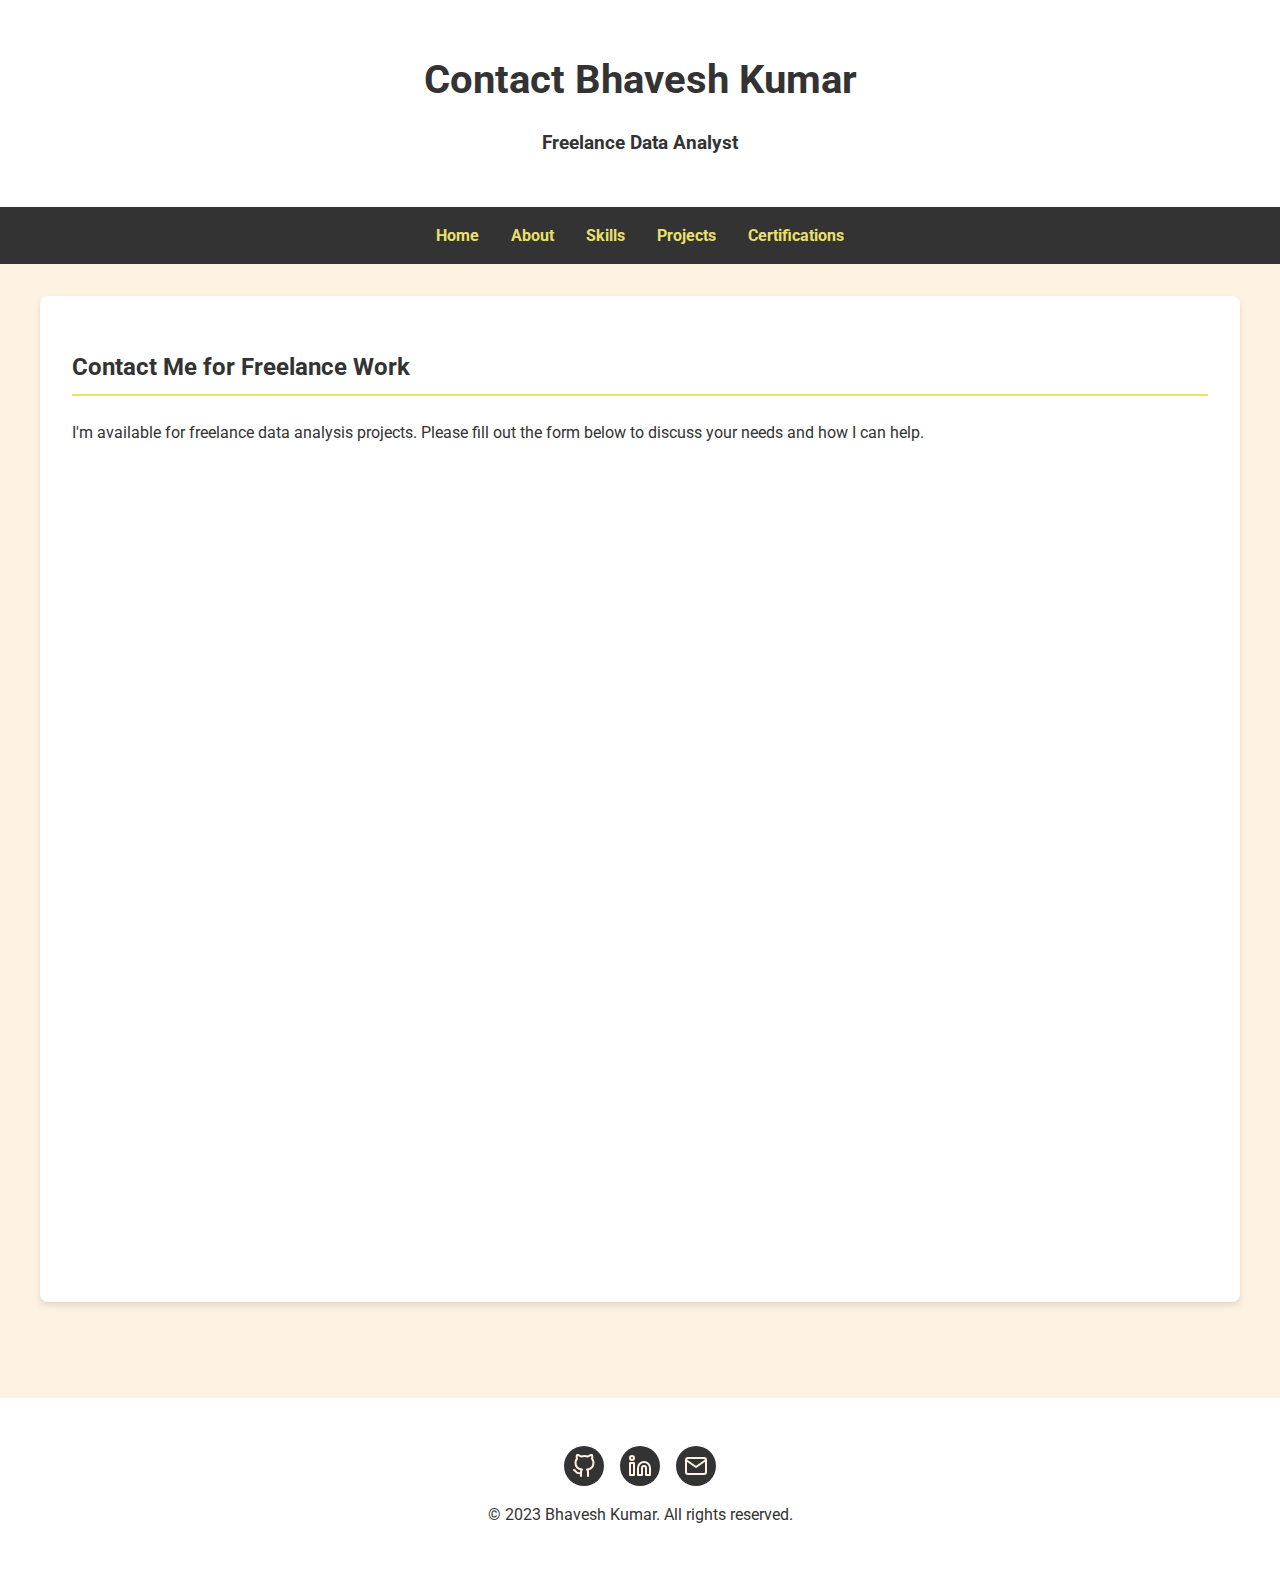
==== contact.html @ d984b7da "c" ====
<!DOCTYPE html>
<html lang="en">
<head>
    <meta charset="UTF-8">
    <meta name="viewport" content="width=device-width, initial-scale=1.0">
    <title>Contact Bhavesh Kumar - Freelance Data Analyst</title>
    <link href="https://fonts.googleapis.com/css2?family=Roboto:wght@300;400;700&display=swap" rel="stylesheet">
    <link href="styles/styles.css" rel="stylesheet">
</head>
<body>
    <header class="header">
        <h1 class="name">Contact Bhavesh Kumar</h1>
        <h2 class="title">Freelance Data Analyst</h2>
    </header>

    <nav class="nav-menu">
        <ul class="nav-list">
            <li class="nav-item"><a href="index.html" class="nav-link">Home</a></li>
            <li class="nav-item"><a href="index.html#about" class="nav-link">About</a></li>
            <li class="nav-item"><a href="index.html#skills" class="nav-link">Skills</a></li>
            <li class="nav-item"><a href="index.html#projects" class="nav-link">Projects</a></li>
            <li class="nav-item"><a href="index.html#certifications" class="nav-link">Certifications</a></li>
        </ul>
    </nav>

    <div class="container">
        <section id="contact" class="section">
            <h2 class="section-title">Contact Me for Freelance Work</h2>
            <p class="contact-intro">I'm available for freelance data analysis projects. Please fill out the form below to discuss your needs and how I can help.</p>
            <div class="google-form-container">
                <iframe src="https://docs.google.com/forms/d/e/YOUR_GOOGLE_FORM_ID/viewform?embedded=true" width="100%" height="800" frameborder="0" marginheight="0" marginwidth="0">Loading…</iframe>
            </div>
        </section>
    </div>

    <footer class="footer">
        <div class="social-links">
            <a href="https://github.com/BBhaveshkumar" target="_blank" rel="noopener noreferrer" class="social-link">
                <svg xmlns="http://www.w3.org/2000/svg" width="24" height="24" viewBox="0 0 24 24" fill="none" stroke="currentColor" stroke-width="2" stroke-linecap="round" stroke-linejoin="round"><path d="M9 19c-5 1.5-5-2.5-7-3m14 6v-3.87a3.37 3.37 0 0 0-.94-2.61c3.14-.35 6.44-1.54 6.44-7A5.44 5.44 0 0 0 20 4.77 5.07 5.07 0 0 0 19.91 1S18.73.65 16 2.48a13.38 13.38 0 0 0-7 0C6.27.65 5.09 1 5.09 1A5.07 5.07 0 0 0 5 4.77a5.44 5.44 0 0 0-1.5 3.78c0 5.42 3.3 6.61 6.44 7A3.37 3.37 0 0 0 9 18.13V22"></path></svg>
            </a>
            <a href="https://www.linkedin.com/in/bhaveshkumarr/" target="_blank" rel="noopener noreferrer" class="social-link">
                <svg xmlns="http://www.w3.org/2000/svg" width="24" height="24" viewBox="0 0 24 24" fill="none" stroke="currentColor" stroke-width="2" stroke-linecap="round" stroke-linejoin="round"><path d="M16 8a6 6 0 0 1 6 6v7h-4v-7a2 2 0 0 0-2-2 2 2 0 0 0-2 2v7h-4v-7a6 6 0 0 1 6-6z"></path><rect x="2" y="9" width="4" height="12"></rect><circle cx="4" cy="4" r="2"></circle></svg>
            </a>
            <a href="mailto:mrbhaveshkumarr@gmail.com" class="social-link">
                <svg xmlns="http://www.w3.org/2000/svg" width="24" height="24" viewBox="0 0 24 24" fill="none" stroke="currentColor" stroke-width="2" stroke-linecap="round" stroke-linejoin="round"><path d="M4 4h16c1.1 0 2 .9 2 2v12c0 1.1-.9 2-2 2H4c-1.1 0-2-.9-2-2V6c0-1.1.9-2 2-2z"></path><polyline points="22,6 12,13 2,6"></polyline></svg>
            </a>
        </div>
        <p>&copy; 2023 Bhavesh Kumar. All rights reserved.</p>
    </footer>
</body>
</html>
---- styles/styles.css ----
:root {
  --primary-color: #eae06c;
  --secondary-color: #f5f5f5;
  --background-color: #FEF3E2;
  --text-color: #333333;
  --card-background: #ffffff;
}

body {
  font-family: 'Roboto', sans-serif;
  background-color: var(--background-color);
  color: var(--text-color);
  line-height: 1.6;
  margin: 0;
  padding: 0;
}

.container {
  max-width: 1200px;
  margin: 0 auto;
  padding: 2rem;
}

.header {
  background-color: var(--card-background);
  color: var(--text-color);
  padding: 2rem 0;
  text-align: center;
}

.profile-image {
  width: 150px;
  height: 150px;
  border-radius: 50%;
  object-fit: cover;
  border: 4px solid var(--primary-color);
}

.name {
  font-size: 2.5rem;
  margin: 1rem 0 0.5rem;
}

.title {
  font-size: 1.2rem;
  color: var(--text-color);
}

.nav-menu {
  background-color: var(--text-color);
  padding: 1rem 0;
  position: sticky;
  top: 0;
  z-index: 1000;
}

.nav-list {
  list-style-type: none;
  padding: 0;
  margin: 0;
  display: flex;
  justify-content: center;
}

.nav-item {
  margin: 0 1rem;
}

.nav-link {
  color: var(--primary-color);
  text-decoration: none;
  font-weight: bold;
  transition: color 0.3s ease;
}

.nav-link:hover {
  color: var(--secondary-color);
}

.section {
  background-color: var(--card-background);
  border-radius: 8px;
  box-shadow: 0 4px 6px rgba(0, 0, 0, 0.1);
  padding: 2rem;
  margin-bottom: 2rem;
}

.section-title {
  color: var(--text-color);
  border-bottom: 2px solid var(--primary-color);
  padding-bottom: 0.5rem;
  margin-bottom: 1.5rem;
}

.skills-container {
    display: flex;
    flex-wrap: wrap;
    gap: 1rem;
    justify-content: center;
}

.skill-item {
    background-color: var(--primary-color);
    color: var(--text-color);
    padding: 0.5rem 1rem;
    border-radius: 20px;
    font-size: 1rem;
    transition: transform 0.3s ease, box-shadow 0.3s ease;
}

.skill-item:hover {
    transform: translateY(-3px);
    box-shadow: 0 4px 6px rgba(0, 0, 0, 0.1);
}

.experience-item {
  margin-bottom: 2rem;
}

.experience-item h3 {
  color: var(--text-color);
  margin-bottom: 0.25rem;
}

.experience-item .company {
  color: var(--text-color);
  font-style: italic;
  margin-bottom: 0.5rem;
}

.experience-item ul {
  padding-left: 1.5rem;
}

.experience-item li {
    margin-bottom: 0.5rem;
}

.projects-grid {
  display: grid;
  grid-template-columns: repeat(auto-fit, minmax(300px, 1fr));
  gap: 2rem;
}

.project-card {
  background-color: var(--card-background);
  border-radius: 8px;
  overflow: hidden;
  box-shadow: 0 4px 6px rgba(0, 0, 0, 0.1);
  transition: transform 0.3s ease;
}

.project-card:hover {
  transform: translateY(-5px);
}

.project-image {
  width: 100%;
  height: 200px;
  object-fit: cover;
  border-top-left-radius: 8px;
  border-top-right-radius: 8px;
}

.project-info {
  padding: 1.5rem;
}

.project-title {
  color: var(--text-color);
  margin-bottom: 0.5rem;
}

.project-description {
  font-size: 0.9rem;
  margin-bottom: 1rem;
}

.project-details {
  list-style-type: disc;
  padding-left: 1.5rem;
  margin-top: 0.5rem;
}

.project-details li {
  font-size: 0.9rem;
  margin-bottom: 0.25rem;
}

.certifications-grid {
    display: grid;
    grid-template-columns: repeat(auto-fit, minmax(300px, 1fr));
    gap: 2rem;
}

.certification-card {
    background-color: var(--card-background);
    border-radius: 8px;
    overflow: hidden;
    box-shadow: 0 4px 6px rgba(0, 0, 0, 0.1);
    transition: transform 0.3s ease;
}

.certification-card:hover {
    transform: translateY(-5px);
}

.certification-link {
    text-decoration: none;
    color: inherit;
    display: block;
}

.certification-image {
    width: 100%;
    height: 200px;
    object-fit: cover;
}

.certification-content {
    padding: 1.5rem;
}

.certification-content h3 {
    color: var(--text-color);
    margin-bottom: 0.5rem;
    font-size: 1.2rem;
}

.certification-content p {
    color: var(--text-color);
    font-size: 0.9rem;
}

.contact-form {
  max-width: 600px;
  margin: 0 auto;
}

.form-group {
  margin-bottom: 1.5rem;
}

.form-label {
  display: block;
  margin-bottom: 0.5rem;
  color: var(--text-color);
}

.form-input {
  width: 100%;
  padding: 0.75rem;
  border: 1px solid #ccc;
  border-radius: 4px;
  font-size: 1rem;
}

.submit-btn {
  background-color: var(--text-color);
  color: var(--primary-color);
  border: none;
  padding: 0.75rem 1.5rem;
  border-radius: 4px;
  cursor: pointer;
  transition: background-color 0.3s ease;
}

.submit-btn:hover {
  background-color: var(--primary-color);
  color: var(--text-color);
}

.social-links {
  display: flex;
  justify-content: center;
  gap: 1rem;
  margin-top: 1rem;
}

.social-link {
  display: inline-flex;
  align-items: center;
  justify-content: center;
  width: 40px;
  height: 40px;
  border-radius: 50%;
  background-color: var(--text-color);
  color: var(--background-color);
  text-decoration: none;
  transition: background-color 0.3s ease;
}

.social-link:hover {
  background-color: var(--primary-color);
  color: var(--text-color);
}

.footer {
  background-color: var(--card-background);
  color: var(--text-color);
  text-align: center;
  padding: 2rem 0;
  margin-top: 2rem;
}

@media (max-width: 768px) {
  .container {
    padding: 1rem;
  }
  
  .nav-list {
    flex-direction: column;
    align-items: center;
  }
  
  .nav-item {
    margin: 0.5rem 0;
  }
  
  .projects-grid {
    grid-template-columns: 1fr;
  }
}

.resume-download {
    margin-top: 1rem;
}

.resume-btn {
    display: inline-flex;
    align-items: center;
    background-color: var(--text-color);
    color: var(--primary-color);
    padding: 0.5rem 1rem;
    border-radius: 4px;
    text-decoration: none;
    transition: background-color 0.3s ease;
}

.resume-btn:hover {
    background-color: var(--primary-color);
    color: var(--text-color);
}

.resume-btn svg {
    margin-right: 0.5rem;
}

.form-status {
    margin-top: 1rem;
    padding: 0.5rem;
    border-radius: 4px;
    text-align: center;
}

.form-status.success {
    background-color: #d4edda;
    color: #155724;
    border: 1px solid #c3e6cb;
}

.form-status.error {
    background-color: #f8d7da;
    color: #721c24;
    border: 1px solid #f5c6cb;
}
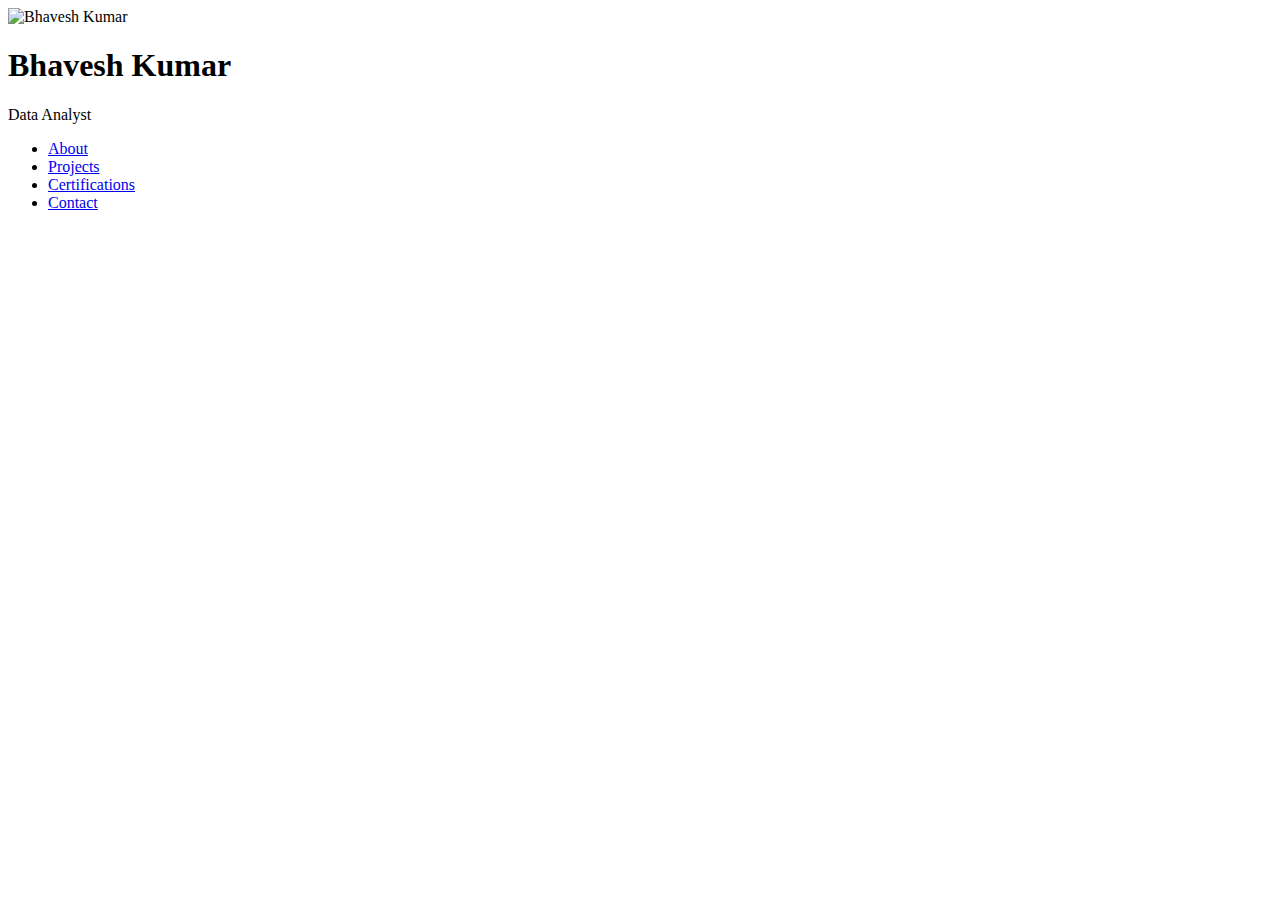
==== commit aa09b8cd: "c" ====
--- a/contact.html
+++ b/contact.html
@@ -3,50 +3,27 @@
 <head>
     <meta charset="UTF-8">
     <meta name="viewport" content="width=device-width, initial-scale=1.0">
-    <title>Contact Bhavesh Kumar - Freelance Data Analyst</title>
+    <title>Bhavesh Kumar - Contact</title>
     <link href="https://fonts.googleapis.com/css2?family=Roboto:wght@300;400;700&display=swap" rel="stylesheet">
     <link href="styles/styles.css" rel="stylesheet">
 </head>
 <body>
     <header class="header">
-        <h1 class="name">Contact Bhavesh Kumar</h1>
-        <h2 class="title">Freelance Data Analyst</h2>
+        <img src="https://lh3.googleusercontent.com/a/ACg8ocI1U52lFrswx4MWYVx9SHTKI9NrvFQZBIsJCtqKpzLqFeigsNw=s360-c-no" alt="Bhavesh Kumar" class="profile-image">
+        <h1 class="name">Bhavesh Kumar</h1>
+        <p class="title">Data Analyst</p>
     </header>
 
     <nav class="nav-menu">
         <ul class="nav-list">
-            <li class="nav-item"><a href="index.html" class="nav-link">Home</a></li>
-            <li class="nav-item"><a href="index.html#about" class="nav-link">About</a></li>
-            <li class="nav-item"><a href="index.html#skills" class="nav-link">Skills</a></li>
-            <li class="nav-item"><a href="index.html#projects" class="nav-link">Projects</a></li>
-            <li class="nav-item"><a href="index.html#certifications" class="nav-link">Certifications</a></li>
+            <li class="nav-item"><a href="index.html" class="nav-link">About</a></li>
+            <li class="nav-item"><a href="projects.html" class="nav-link">Projects</a></li>
+            <li class="nav-item"><a href="certifications.html" class="nav-link">Certifications</a></li>
+            <li class="nav-item"><a href="contact.html" class="nav-link">Contact</a></li>
         </ul>
     </nav>
 
-    <div class="container">
-        <section id="contact" class="section">
-            <h2 class="section-title">Contact Me for Freelance Work</h2>
-            <p class="contact-intro">I'm available for freelance data analysis projects. Please fill out the form below to discuss your needs and how I can help.</p>
-            <div class="google-form-container">
-                <iframe src="https://docs.google.com/forms/d/e/YOUR_GOOGLE_FORM_ID/viewform?embedded=true" width="100%" height="800" frameborder="0" marginheight="0" marginwidth="0">Loading…</iframe>
-            </div>
-        </section>
-    </div>
+    <!-- Add your contact form or content here -->
 
-    <footer class="footer">
-        <div class="social-links">
-            <a href="https://github.com/BBhaveshkumar" target="_blank" rel="noopener noreferrer" class="social-link">
-                <svg xmlns="http://www.w3.org/2000/svg" width="24" height="24" viewBox="0 0 24 24" fill="none" stroke="currentColor" stroke-width="2" stroke-linecap="round" stroke-linejoin="round"><path d="M9 19c-5 1.5-5-2.5-7-3m14 6v-3.87a3.37 3.37 0 0 0-.94-2.61c3.14-.35 6.44-1.54 6.44-7A5.44 5.44 0 0 0 20 4.77 5.07 5.07 0 0 0 19.91 1S18.73.65 16 2.48a13.38 13.38 0 0 0-7 0C6.27.65 5.09 1 5.09 1A5.07 5.07 0 0 0 5 4.77a5.44 5.44 0 0 0-1.5 3.78c0 5.42 3.3 6.61 6.44 7A3.37 3.37 0 0 0 9 18.13V22"></path></svg>
-            </a>
-            <a href="https://www.linkedin.com/in/bhaveshkumarr/" target="_blank" rel="noopener noreferrer" class="social-link">
-                <svg xmlns="http://www.w3.org/2000/svg" width="24" height="24" viewBox="0 0 24 24" fill="none" stroke="currentColor" stroke-width="2" stroke-linecap="round" stroke-linejoin="round"><path d="M16 8a6 6 0 0 1 6 6v7h-4v-7a2 2 0 0 0-2-2 2 2 0 0 0-2 2v7h-4v-7a6 6 0 0 1 6-6z"></path><rect x="2" y="9" width="4" height="12"></rect><circle cx="4" cy="4" r="2"></circle></svg>
-            </a>
-            <a href="mailto:mrbhaveshkumarr@gmail.com" class="social-link">
-                <svg xmlns="http://www.w3.org/2000/svg" width="24" height="24" viewBox="0 0 24 24" fill="none" stroke="currentColor" stroke-width="2" stroke-linecap="round" stroke-linejoin="round"><path d="M4 4h16c1.1 0 2 .9 2 2v12c0 1.1-.9 2-2 2H4c-1.1 0-2-.9-2-2V6c0-1.1.9-2 2-2z"></path><polyline points="22,6 12,13 2,6"></polyline></svg>
-            </a>
-        </div>
-        <p>&copy; 2023 Bhavesh Kumar. All rights reserved.</p>
-    </footer>
 </body>
-</html>
-
+</html>--- a/styles/styles.css
+++ b/styles/styles.css
@@ -1,367 +1,55 @@
-:root {
-  --primary-color: #eae06c;
-  --secondary-color: #f5f5f5;
-  --background-color: #FEF3E2;
-  --text-color: #333333;
-  --card-background: #ffffff;
+/* Add this at the beginning of your CSS file */
+.sr-only {
+  position: absolute;
+  width: 1px;
+  height: 1px;
+  padding: 0;
+  margin: -1px;
+  overflow: hidden;
+  clip: rect(0, 0, 0, 0);
+  white-space: nowrap;
+  border-width: 0;
 }
 
-body {
-  font-family: 'Roboto', sans-serif;
-  background-color: var(--background-color);
-  color: var(--text-color);
-  line-height: 1.6;
-  margin: 0;
-  padding: 0;
-}
+/* Rest of your CSS remains the same */
 
-.container {
-  max-width: 1200px;
-  margin: 0 auto;
-  padding: 2rem;
-}
-
-.header {
-  background-color: var(--card-background);
-  color: var(--text-color);
-  padding: 2rem 0;
-  text-align: center;
-}
-
-.profile-image {
-  width: 150px;
-  height: 150px;
-  border-radius: 50%;
-  object-fit: cover;
-  border: 4px solid var(--primary-color);
-}
-
-.name {
-  font-size: 2.5rem;
-  margin: 1rem 0 0.5rem;
-}
-
-.title {
-  font-size: 1.2rem;
-  color: var(--text-color);
-}
-
-.nav-menu {
-  background-color: var(--text-color);
-  padding: 1rem 0;
-  position: sticky;
-  top: 0;
-  z-index: 1000;
-}
-
-.nav-list {
-  list-style-type: none;
-  padding: 0;
-  margin: 0;
-  display: flex;
+/* Add this for better button styling */
+.resume-btn,
+.submit-btn,
+.project-card button {
+  display: inline-flex;
+  align-items: center;
   justify-content: center;
-}
-
-.nav-item {
-  margin: 0 1rem;
-}
-
-.nav-link {
-  color: var(--primary-color);
-  text-decoration: none;
-  font-weight: bold;
-  transition: color 0.3s ease;
-}
-
-.nav-link:hover {
-  color: var(--secondary-color);
-}
-
-.section {
-  background-color: var(--card-background);
-  border-radius: 8px;
-  box-shadow: 0 4px 6px rgba(0, 0, 0, 0.1);
-  padding: 2rem;
-  margin-bottom: 2rem;
-}
-
-.section-title {
-  color: var(--text-color);
-  border-bottom: 2px solid var(--primary-color);
-  padding-bottom: 0.5rem;
-  margin-bottom: 1.5rem;
-}
-
-.skills-container {
-    display: flex;
-    flex-wrap: wrap;
-    gap: 1rem;
-    justify-content: center;
-}
-
-.skill-item {
-    background-color: var(--primary-color);
-    color: var(--text-color);
-    padding: 0.5rem 1rem;
-    border-radius: 20px;
-    font-size: 1rem;
-    transition: transform 0.3s ease, box-shadow 0.3s ease;
-}
-
-.skill-item:hover {
-    transform: translateY(-3px);
-    box-shadow: 0 4px 6px rgba(0, 0, 0, 0.1);
-}
-
-.experience-item {
-  margin-bottom: 2rem;
-}
-
-.experience-item h3 {
-  color: var(--text-color);
-  margin-bottom: 0.25rem;
-}
-
-.experience-item .company {
-  color: var(--text-color);
-  font-style: italic;
-  margin-bottom: 0.5rem;
-}
-
-.experience-item ul {
-  padding-left: 1.5rem;
-}
-
-.experience-item li {
-    margin-bottom: 0.5rem;
-}
-
-.projects-grid {
-  display: grid;
-  grid-template-columns: repeat(auto-fit, minmax(300px, 1fr));
-  gap: 2rem;
-}
-
-.project-card {
-  background-color: var(--card-background);
-  border-radius: 8px;
-  overflow: hidden;
-  box-shadow: 0 4px 6px rgba(0, 0, 0, 0.1);
-  transition: transform 0.3s ease;
-}
-
-.project-card:hover {
-  transform: translateY(-5px);
-}
-
-.project-image {
-  width: 100%;
-  height: 200px;
-  object-fit: cover;
-  border-top-left-radius: 8px;
-  border-top-right-radius: 8px;
-}
-
-.project-info {
-  padding: 1.5rem;
-}
-
-.project-title {
-  color: var(--text-color);
-  margin-bottom: 0.5rem;
-}
-
-.project-description {
-  font-size: 0.9rem;
-  margin-bottom: 1rem;
-}
-
-.project-details {
-  list-style-type: disc;
-  padding-left: 1.5rem;
-  margin-top: 0.5rem;
-}
-
-.project-details li {
-  font-size: 0.9rem;
-  margin-bottom: 0.25rem;
-}
-
-.certifications-grid {
-    display: grid;
-    grid-template-columns: repeat(auto-fit, minmax(300px, 1fr));
-    gap: 2rem;
-}
-
-.certification-card {
-    background-color: var(--card-background);
-    border-radius: 8px;
-    overflow: hidden;
-    box-shadow: 0 4px 6px rgba(0, 0, 0, 0.1);
-    transition: transform 0.3s ease;
-}
-
-.certification-card:hover {
-    transform: translateY(-5px);
-}
-
-.certification-link {
-    text-decoration: none;
-    color: inherit;
-    display: block;
-}
-
-.certification-image {
-    width: 100%;
-    height: 200px;
-    object-fit: cover;
-}
-
-.certification-content {
-    padding: 1.5rem;
-}
-
-.certification-content h3 {
-    color: var(--text-color);
-    margin-bottom: 0.5rem;
-    font-size: 1.2rem;
-}
-
-.certification-content p {
-    color: var(--text-color);
-    font-size: 0.9rem;
-}
-
-.contact-form {
-  max-width: 600px;
-  margin: 0 auto;
-}
-
-.form-group {
-  margin-bottom: 1.5rem;
-}
-
-.form-label {
-  display: block;
-  margin-bottom: 0.5rem;
-  color: var(--text-color);
-}
-
-.form-input {
-  width: 100%;
-  padding: 0.75rem;
-  border: 1px solid #ccc;
-  border-radius: 4px;
-  font-size: 1rem;
-}
-
-.submit-btn {
-  background-color: var(--text-color);
-  color: var(--primary-color);
-  border: none;
-  padding: 0.75rem 1.5rem;
-  border-radius: 4px;
-  cursor: pointer;
+  gap: 0.5rem;
+  padding: 0.5rem 1rem;
+  border-radius: 0.25rem;
+  font-weight: 500;
   transition: background-color 0.3s ease;
 }
 
-.submit-btn:hover {
+.resume-btn:hover,
+.submit-btn:hover,
+.project-card button:hover {
   background-color: var(--primary-color);
   color: var(--text-color);
 }
 
-.social-links {
-  display: flex;
-  justify-content: center;
-  gap: 1rem;
-  margin-top: 1rem;
-}
-
-.social-link {
-  display: inline-flex;
-  align-items: center;
-  justify-content: center;
-  width: 40px;
-  height: 40px;
-  border-radius: 50%;
-  background-color: var(--text-color);
-  color: var(--background-color);
-  text-decoration: none;
-  transition: background-color 0.3s ease;
-}
-
-.social-link:hover {
-  background-color: var(--primary-color);
-  color: var(--text-color);
-}
-
-.footer {
-  background-color: var(--card-background);
-  color: var(--text-color);
-  text-align: center;
-  padding: 2rem 0;
-  margin-top: 2rem;
-}
-
+/* Add responsive design for smaller screens */
 @media (max-width: 768px) {
-  .container {
-    padding: 1rem;
-  }
-  
-  .nav-list {
-    flex-direction: column;
-    align-items: center;
-  }
-  
-  .nav-item {
-    margin: 0.5rem 0;
-  }
-  
-  .projects-grid {
+  .projects-grid,
+  .certifications-grid {
     grid-template-columns: 1fr;
   }
-}
 
-.resume-download {
-    margin-top: 1rem;
-}
+  .header {
+    padding: 1rem 0;
+  }
 
-.resume-btn {
-    display: inline-flex;
-    align-items: center;
-    background-color: var(--text-color);
-    color: var(--primary-color);
-    padding: 0.5rem 1rem;
-    border-radius: 4px;
-    text-decoration: none;
-    transition: background-color 0.3s ease;
-}
+  .name {
+    font-size: 2rem;
+  }
 
-.resume-btn:hover {
-    background-color: var(--primary-color);
-    color: var(--text-color);
-}
-
-.resume-btn svg {
-    margin-right: 0.5rem;
-}
-
-.form-status {
-    margin-top: 1rem;
-    padding: 0.5rem;
-    border-radius: 4px;
-    text-align: center;
-}
-
-.form-status.success {
-    background-color: #d4edda;
-    color: #155724;
-    border: 1px solid #c3e6cb;
-}
-
-.form-status.error {
-    background-color: #f8d7da;
-    color: #721c24;
-    border: 1px solid #f5c6cb;
-}
-
+  .title {
+    font-size: 1rem;
+  }
+}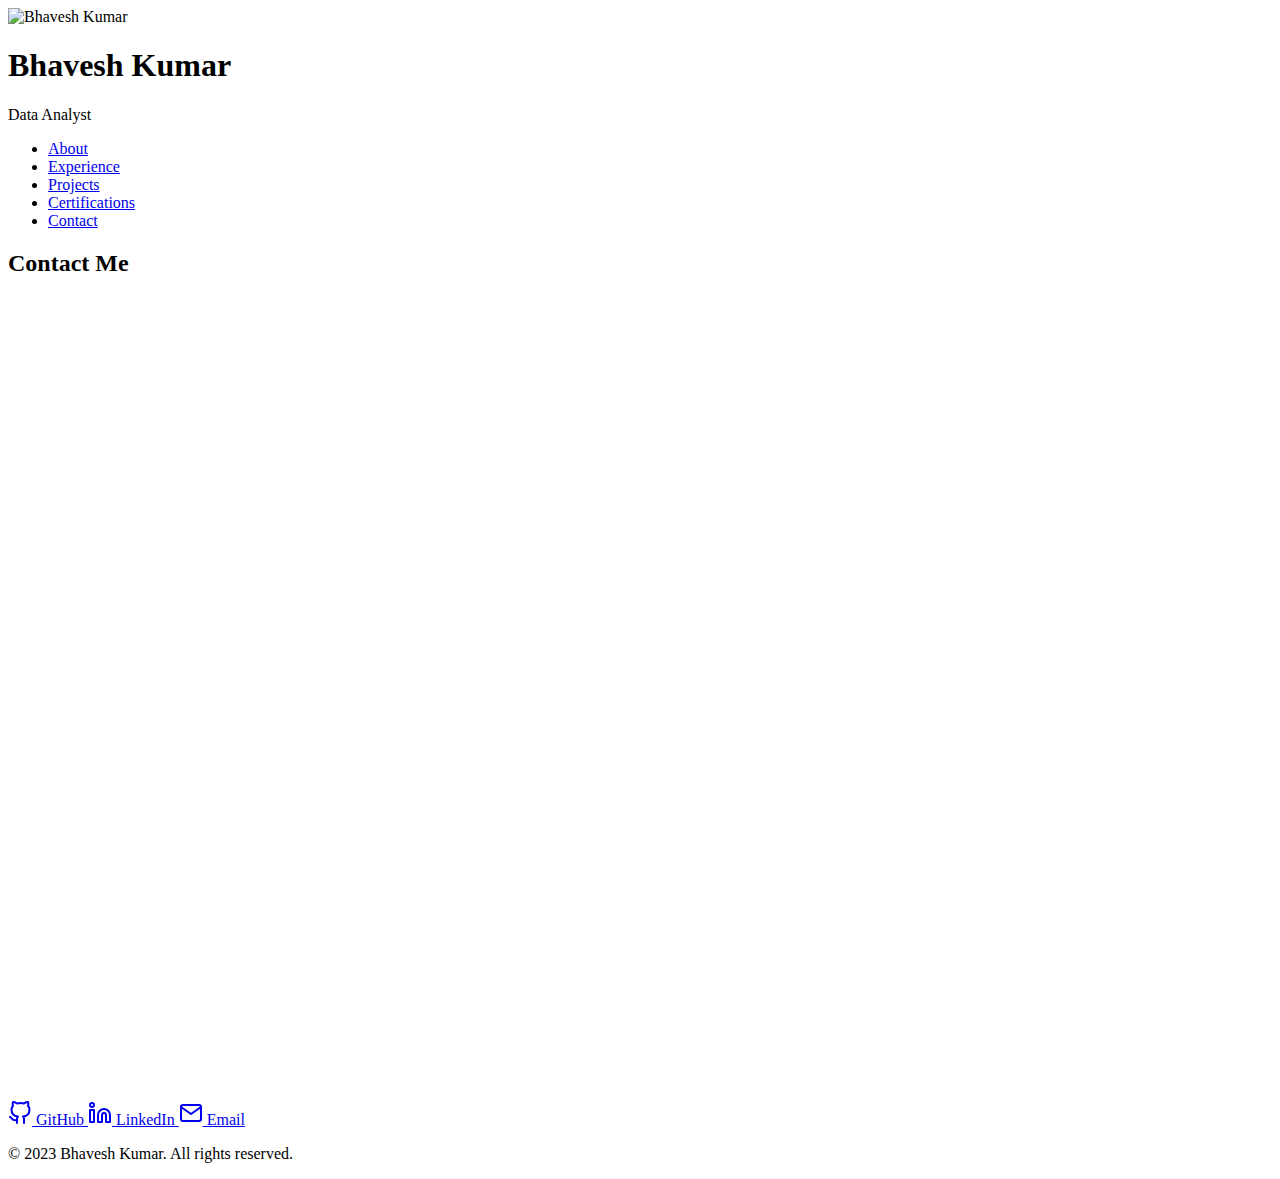
==== commit c5e22960: "c" ====
--- a/contact.html
+++ b/contact.html
@@ -17,13 +17,40 @@
     <nav class="nav-menu">
         <ul class="nav-list">
             <li class="nav-item"><a href="index.html" class="nav-link">About</a></li>
+            <li class="nav-item"><a href="experience.html" class="nav-link">Experience</a></li>
             <li class="nav-item"><a href="projects.html" class="nav-link">Projects</a></li>
             <li class="nav-item"><a href="certifications.html" class="nav-link">Certifications</a></li>
             <li class="nav-item"><a href="contact.html" class="nav-link">Contact</a></li>
         </ul>
     </nav>
 
-    <!-- Add your contact form or content here -->
+    <main class="container">
+        <section class="section">
+            <h2 class="section-title">Contact Me</h2>
+            <div class="contact-form">
+                <iframe src="https://docs.google.com/forms/d/e/1FAIpQLScmUsvHnZZP74brxZzfHrJUhMkU0GBZuIRyJXXdubyejNBZhg/viewform?embedded=true" width="100%" height="800" frameborder="0" marginheight="0" marginwidth="0">Loading…</iframe>
+            </div>
+        </section>
+    </main>
 
+    <footer class="footer">
+        <div class="social-links">
+            <a href="https://github.com/BBhaveshkumar" target="_blank" rel="noopener noreferrer" class="social-link">
+                <svg xmlns="http://www.w3.org/2000/svg" width="24" height="24" viewBox="0 0 24 24" fill="none" stroke="currentColor" stroke-width="2" stroke-linecap="round" stroke-linejoin="round"><path d="M9 19c-5 1.5-5-2.5-7-3m14 6v-3.87a3.37 3.37 0 0 0-.94-2.61c3.14-.35 6.44-1.54 6.44-7A5.44 5.44 0 0 0 20 4.77 5.07 5.07 0 0 0 19.91 1S18.73.65 16 2.48a13.38 13.38 0 0 0-7 0C6.27.65 5.09 1 5.09 1A5.07 5.07 0 0 0 5 4.77a5.44 5.44 0 0 0-1.5 3.78c0 5.42 3.3 6.61 6.44 7A3.37 3.37 0 0 0 9 18.13V22"></path></svg>
+                <span class="sr-only">GitHub</span>
+            </a>
+            <a href="https://www.linkedin.com/in/bhaveshkumarr/" target="_blank" rel="noopener noreferrer" class="social-link">
+                <svg xmlns="http://www.w3.org/2000/svg" width="24" height="24" viewBox="0 0 24 24" fill="none" stroke="currentColor" stroke-width="2" stroke-linecap="round" stroke-linejoin="round"><path d="M16 8a6 6 0 0 1 6 6v7h-4v-7a2 2 0 0 0-2-2 2 2 0 0 0-2 2v7h-4v-7a6 6 0 0 1 6-6z"></path><rect x="2" y="9" width="4" height="12"></rect><circle cx="4" cy="4" r="2"></circle></svg>
+                <span class="sr-only">LinkedIn</span>
+            </a>
+            <a href="mailto:mrbhaveshkumarr@gmail.com" class="social-link">
+                <svg xmlns="http://www.w3.org/2000/svg" width="24" height="24" viewBox="0 0 24 24" fill="none" stroke="currentColor" stroke-width="2" stroke-linecap="round" stroke-linejoin="round"><path d="M4 4h16c1.1 0 2 .9 2 2v12c0 1.1-.9 2-2 2H4c-1.1 0-2-.9-2-2V6c0-1.1.9-2 2-2z"></path><polyline points="22,6 12,13 2,6"></polyline></svg>
+                <span class="sr-only">Email
+</span>
+            </a>
+        </div>
+        <p>&copy; 2023 Bhavesh Kumar. All rights reserved.</p>
+    </footer>
 </body>
-</html>+</html>
+
--- a/styles/styles.css
+++ b/styles/styles.css
@@ -1,55 +1,89 @@
-/* Add this at the beginning of your CSS file */
-.sr-only {
-  position: absolute;
-  width: 1px;
-  height: 1px;
-  padding: 0;
-  margin: -1px;
-  overflow: hidden;
-  clip: rect(0, 0, 0, 0);
-  white-space: nowrap;
-  border-width: 0;
+/* Existing styles remain unchanged */
+
+/* Add these new styles for the contact section */
+.contact-intro {
+  text-align: center;
+  max-width: 800px;
+  margin: 0 auto 2rem;
+  color: #666;
 }
 
-/* Rest of your CSS remains the same */
+.contact-options {
+  display: grid;
+  grid-template-columns: repeat(auto-fit, minmax(250px, 1fr));
+  gap: 2rem;
+  margin-top: 2rem;
+}
 
-/* Add this for better button styling */
-.resume-btn,
-.submit-btn,
-.project-card button {
-  display: inline-flex;
-  align-items: center;
-  justify-content: center;
-  gap: 0.5rem;
-  padding: 0.5rem 1rem;
-  border-radius: 0.25rem;
-  font-weight: 500;
+.contact-card {
+  background: var(--secondary-color);
+  padding: 2rem;
+  border-radius: 8px;
+  text-align: center;
+  transition: transform 0.3s ease;
+}
+
+.contact-card:hover {
+  transform: translateY(-5px);
+}
+
+.contact-card h3 {
+  color: var(--text-color);
+  margin-bottom: 1rem;
+}
+
+.contact-card p {
+  color: #666;
+  margin-bottom: 1.5rem;
+}
+
+.contact-button {
+  display: inline-block;
+  padding: 0.8rem 1.5rem;
+  background-color: var(--accent-color);
+  color: white;
+  text-decoration: none;
+  border-radius: 4px;
   transition: background-color 0.3s ease;
 }
 
-.resume-btn:hover,
-.submit-btn:hover,
-.project-card button:hover {
-  background-color: var(--primary-color);
-  color: var(--text-color);
+.contact-button:hover {
+  background-color: var(--accent-hover);
 }
 
-/* Add responsive design for smaller screens */
+/* Google Form container styles */
+.google-form-container {
+  width: 100%;
+  max-width: 800px;
+  margin: 2rem auto 0;
+  background: var(--card-background);
+  padding: 1rem;
+  border-radius: 8px;
+  box-shadow: 0 2px 4px rgba(0,0,0,0.1);
+}
+
+.google-form-container h3 {
+  text-align: center;
+  margin-bottom: 1rem;
+}
+
+.google-form-container iframe {
+  width: 100%;
+  height: 800px;
+  border: none;
+}
+
 @media (max-width: 768px) {
-  .projects-grid,
-  .certifications-grid {
-    grid-template-columns: 1fr;
+  .contact-options {
+      grid-template-columns: 1fr;
+  }
+  
+  .contact-card {
+      padding: 1.5rem;
   }
 
-  .header {
-    padding: 1rem 0;
+  .google-form-container iframe {
+      height: 600px;
   }
+}
 
-  .name {
-    font-size: 2rem;
-  }
-
-  .title {
-    font-size: 1rem;
-  }
-}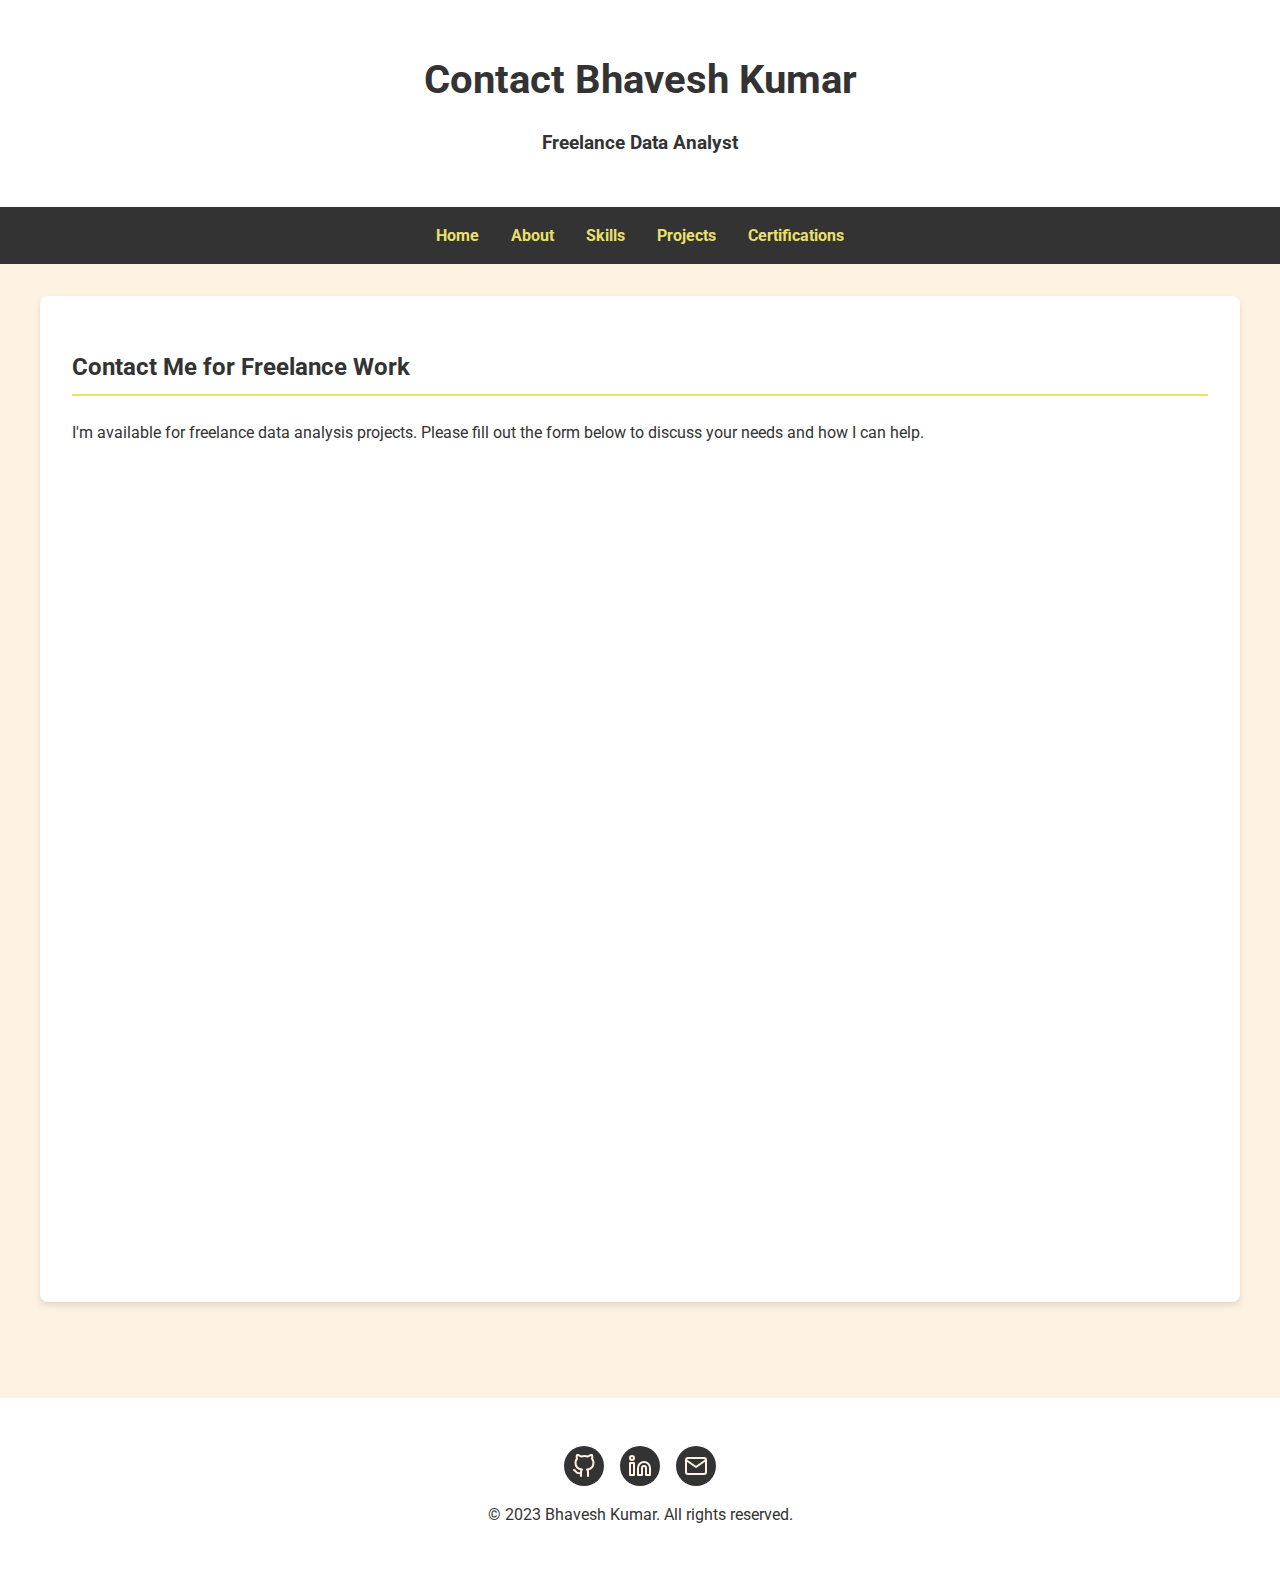
==== commit b642173e: "c" ====
--- a/contact.html
+++ b/contact.html
@@ -3,50 +3,46 @@
 <head>
     <meta charset="UTF-8">
     <meta name="viewport" content="width=device-width, initial-scale=1.0">
-    <title>Bhavesh Kumar - Contact</title>
+    <title>Contact Bhavesh Kumar - Freelance Data Analyst</title>
     <link href="https://fonts.googleapis.com/css2?family=Roboto:wght@300;400;700&display=swap" rel="stylesheet">
     <link href="styles/styles.css" rel="stylesheet">
 </head>
 <body>
     <header class="header">
-        <img src="https://lh3.googleusercontent.com/a/ACg8ocI1U52lFrswx4MWYVx9SHTKI9NrvFQZBIsJCtqKpzLqFeigsNw=s360-c-no" alt="Bhavesh Kumar" class="profile-image">
-        <h1 class="name">Bhavesh Kumar</h1>
-        <p class="title">Data Analyst</p>
+        <h1 class="name">Contact Bhavesh Kumar</h1>
+        <h2 class="title">Freelance Data Analyst</h2>
     </header>
 
     <nav class="nav-menu">
         <ul class="nav-list">
-            <li class="nav-item"><a href="index.html" class="nav-link">About</a></li>
-            <li class="nav-item"><a href="experience.html" class="nav-link">Experience</a></li>
-            <li class="nav-item"><a href="projects.html" class="nav-link">Projects</a></li>
-            <li class="nav-item"><a href="certifications.html" class="nav-link">Certifications</a></li>
-            <li class="nav-item"><a href="contact.html" class="nav-link">Contact</a></li>
+            <li class="nav-item"><a href="index.html" class="nav-link">Home</a></li>
+            <li class="nav-item"><a href="index.html#about" class="nav-link">About</a></li>
+            <li class="nav-item"><a href="index.html#skills" class="nav-link">Skills</a></li>
+            <li class="nav-item"><a href="index.html#projects" class="nav-link">Projects</a></li>
+            <li class="nav-item"><a href="index.html#certifications" class="nav-link">Certifications</a></li>
         </ul>
     </nav>
 
-    <main class="container">
-        <section class="section">
-            <h2 class="section-title">Contact Me</h2>
-            <div class="contact-form">
-                <iframe src="https://docs.google.com/forms/d/e/1FAIpQLScmUsvHnZZP74brxZzfHrJUhMkU0GBZuIRyJXXdubyejNBZhg/viewform?embedded=true" width="100%" height="800" frameborder="0" marginheight="0" marginwidth="0">Loading…</iframe>
+    <div class="container">
+        <section id="contact" class="section">
+            <h2 class="section-title">Contact Me for Freelance Work</h2>
+            <p class="contact-intro">I'm available for freelance data analysis projects. Please fill out the form below to discuss your needs and how I can help.</p>
+            <div class="google-form-container">
+                <iframe src="https://docs.google.com/forms/d/e/YOUR_GOOGLE_FORM_ID/viewform?embedded=true" width="100%" height="800" frameborder="0" marginheight="0" marginwidth="0">Loading…</iframe>
             </div>
         </section>
-    </main>
+    </div>
 
     <footer class="footer">
         <div class="social-links">
             <a href="https://github.com/BBhaveshkumar" target="_blank" rel="noopener noreferrer" class="social-link">
                 <svg xmlns="http://www.w3.org/2000/svg" width="24" height="24" viewBox="0 0 24 24" fill="none" stroke="currentColor" stroke-width="2" stroke-linecap="round" stroke-linejoin="round"><path d="M9 19c-5 1.5-5-2.5-7-3m14 6v-3.87a3.37 3.37 0 0 0-.94-2.61c3.14-.35 6.44-1.54 6.44-7A5.44 5.44 0 0 0 20 4.77 5.07 5.07 0 0 0 19.91 1S18.73.65 16 2.48a13.38 13.38 0 0 0-7 0C6.27.65 5.09 1 5.09 1A5.07 5.07 0 0 0 5 4.77a5.44 5.44 0 0 0-1.5 3.78c0 5.42 3.3 6.61 6.44 7A3.37 3.37 0 0 0 9 18.13V22"></path></svg>
-                <span class="sr-only">GitHub</span>
             </a>
             <a href="https://www.linkedin.com/in/bhaveshkumarr/" target="_blank" rel="noopener noreferrer" class="social-link">
                 <svg xmlns="http://www.w3.org/2000/svg" width="24" height="24" viewBox="0 0 24 24" fill="none" stroke="currentColor" stroke-width="2" stroke-linecap="round" stroke-linejoin="round"><path d="M16 8a6 6 0 0 1 6 6v7h-4v-7a2 2 0 0 0-2-2 2 2 0 0 0-2 2v7h-4v-7a6 6 0 0 1 6-6z"></path><rect x="2" y="9" width="4" height="12"></rect><circle cx="4" cy="4" r="2"></circle></svg>
-                <span class="sr-only">LinkedIn</span>
             </a>
             <a href="mailto:mrbhaveshkumarr@gmail.com" class="social-link">
                 <svg xmlns="http://www.w3.org/2000/svg" width="24" height="24" viewBox="0 0 24 24" fill="none" stroke="currentColor" stroke-width="2" stroke-linecap="round" stroke-linejoin="round"><path d="M4 4h16c1.1 0 2 .9 2 2v12c0 1.1-.9 2-2 2H4c-1.1 0-2-.9-2-2V6c0-1.1.9-2 2-2z"></path><polyline points="22,6 12,13 2,6"></polyline></svg>
-                <span class="sr-only">Email
-</span>
             </a>
         </div>
         <p>&copy; 2023 Bhavesh Kumar. All rights reserved.</p>
--- a/styles/styles.css
+++ b/styles/styles.css
@@ -1,89 +1,367 @@
-/* Existing styles remain unchanged */
-
-/* Add these new styles for the contact section */
-.contact-intro {
+:root {
+  --primary-color: #eae06c;
+  --secondary-color: #f5f5f5;
+  --background-color: #FEF3E2;
+  --text-color: #333333;
+  --card-background: #ffffff;
+}
+
+body {
+  font-family: 'Roboto', sans-serif;
+  background-color: var(--background-color);
+  color: var(--text-color);
+  line-height: 1.6;
+  margin: 0;
+  padding: 0;
+}
+
+.container {
+  max-width: 1200px;
+  margin: 0 auto;
+  padding: 2rem;
+}
+
+.header {
+  background-color: var(--card-background);
+  color: var(--text-color);
+  padding: 2rem 0;
   text-align: center;
-  max-width: 800px;
-  margin: 0 auto 2rem;
-  color: #666;
-}
-
-.contact-options {
+}
+
+.profile-image {
+  width: 150px;
+  height: 150px;
+  border-radius: 50%;
+  object-fit: cover;
+  border: 4px solid var(--primary-color);
+}
+
+.name {
+  font-size: 2.5rem;
+  margin: 1rem 0 0.5rem;
+}
+
+.title {
+  font-size: 1.2rem;
+  color: var(--text-color);
+}
+
+.nav-menu {
+  background-color: var(--text-color);
+  padding: 1rem 0;
+  position: sticky;
+  top: 0;
+  z-index: 1000;
+}
+
+.nav-list {
+  list-style-type: none;
+  padding: 0;
+  margin: 0;
+  display: flex;
+  justify-content: center;
+}
+
+.nav-item {
+  margin: 0 1rem;
+}
+
+.nav-link {
+  color: var(--primary-color);
+  text-decoration: none;
+  font-weight: bold;
+  transition: color 0.3s ease;
+}
+
+.nav-link:hover {
+  color: var(--secondary-color);
+}
+
+.section {
+  background-color: var(--card-background);
+  border-radius: 8px;
+  box-shadow: 0 4px 6px rgba(0, 0, 0, 0.1);
+  padding: 2rem;
+  margin-bottom: 2rem;
+}
+
+.section-title {
+  color: var(--text-color);
+  border-bottom: 2px solid var(--primary-color);
+  padding-bottom: 0.5rem;
+  margin-bottom: 1.5rem;
+}
+
+.skills-container {
+    display: flex;
+    flex-wrap: wrap;
+    gap: 1rem;
+    justify-content: center;
+}
+
+.skill-item {
+    background-color: var(--primary-color);
+    color: var(--text-color);
+    padding: 0.5rem 1rem;
+    border-radius: 20px;
+    font-size: 1rem;
+    transition: transform 0.3s ease, box-shadow 0.3s ease;
+}
+
+.skill-item:hover {
+    transform: translateY(-3px);
+    box-shadow: 0 4px 6px rgba(0, 0, 0, 0.1);
+}
+
+.experience-item {
+  margin-bottom: 2rem;
+}
+
+.experience-item h3 {
+  color: var(--text-color);
+  margin-bottom: 0.25rem;
+}
+
+.experience-item .company {
+  color: var(--text-color);
+  font-style: italic;
+  margin-bottom: 0.5rem;
+}
+
+.experience-item ul {
+  padding-left: 1.5rem;
+}
+
+.experience-item li {
+    margin-bottom: 0.5rem;
+}
+
+.projects-grid {
   display: grid;
-  grid-template-columns: repeat(auto-fit, minmax(250px, 1fr));
+  grid-template-columns: repeat(auto-fit, minmax(300px, 1fr));
   gap: 2rem;
+}
+
+.project-card {
+  background-color: var(--card-background);
+  border-radius: 8px;
+  overflow: hidden;
+  box-shadow: 0 4px 6px rgba(0, 0, 0, 0.1);
+  transition: transform 0.3s ease;
+}
+
+.project-card:hover {
+  transform: translateY(-5px);
+}
+
+.project-image {
+  width: 100%;
+  height: 200px;
+  object-fit: cover;
+  border-top-left-radius: 8px;
+  border-top-right-radius: 8px;
+}
+
+.project-info {
+  padding: 1.5rem;
+}
+
+.project-title {
+  color: var(--text-color);
+  margin-bottom: 0.5rem;
+}
+
+.project-description {
+  font-size: 0.9rem;
+  margin-bottom: 1rem;
+}
+
+.project-details {
+  list-style-type: disc;
+  padding-left: 1.5rem;
+  margin-top: 0.5rem;
+}
+
+.project-details li {
+  font-size: 0.9rem;
+  margin-bottom: 0.25rem;
+}
+
+.certifications-grid {
+    display: grid;
+    grid-template-columns: repeat(auto-fit, minmax(300px, 1fr));
+    gap: 2rem;
+}
+
+.certification-card {
+    background-color: var(--card-background);
+    border-radius: 8px;
+    overflow: hidden;
+    box-shadow: 0 4px 6px rgba(0, 0, 0, 0.1);
+    transition: transform 0.3s ease;
+}
+
+.certification-card:hover {
+    transform: translateY(-5px);
+}
+
+.certification-link {
+    text-decoration: none;
+    color: inherit;
+    display: block;
+}
+
+.certification-image {
+    width: 100%;
+    height: 200px;
+    object-fit: cover;
+}
+
+.certification-content {
+    padding: 1.5rem;
+}
+
+.certification-content h3 {
+    color: var(--text-color);
+    margin-bottom: 0.5rem;
+    font-size: 1.2rem;
+}
+
+.certification-content p {
+    color: var(--text-color);
+    font-size: 0.9rem;
+}
+
+.contact-form {
+  max-width: 600px;
+  margin: 0 auto;
+}
+
+.form-group {
+  margin-bottom: 1.5rem;
+}
+
+.form-label {
+  display: block;
+  margin-bottom: 0.5rem;
+  color: var(--text-color);
+}
+
+.form-input {
+  width: 100%;
+  padding: 0.75rem;
+  border: 1px solid #ccc;
+  border-radius: 4px;
+  font-size: 1rem;
+}
+
+.submit-btn {
+  background-color: var(--text-color);
+  color: var(--primary-color);
+  border: none;
+  padding: 0.75rem 1.5rem;
+  border-radius: 4px;
+  cursor: pointer;
+  transition: background-color 0.3s ease;
+}
+
+.submit-btn:hover {
+  background-color: var(--primary-color);
+  color: var(--text-color);
+}
+
+.social-links {
+  display: flex;
+  justify-content: center;
+  gap: 1rem;
+  margin-top: 1rem;
+}
+
+.social-link {
+  display: inline-flex;
+  align-items: center;
+  justify-content: center;
+  width: 40px;
+  height: 40px;
+  border-radius: 50%;
+  background-color: var(--text-color);
+  color: var(--background-color);
+  text-decoration: none;
+  transition: background-color 0.3s ease;
+}
+
+.social-link:hover {
+  background-color: var(--primary-color);
+  color: var(--text-color);
+}
+
+.footer {
+  background-color: var(--card-background);
+  color: var(--text-color);
+  text-align: center;
+  padding: 2rem 0;
   margin-top: 2rem;
 }
 
-.contact-card {
-  background: var(--secondary-color);
-  padding: 2rem;
-  border-radius: 8px;
-  text-align: center;
-  transition: transform 0.3s ease;
-}
-
-.contact-card:hover {
-  transform: translateY(-5px);
-}
-
-.contact-card h3 {
-  color: var(--text-color);
-  margin-bottom: 1rem;
-}
-
-.contact-card p {
-  color: #666;
-  margin-bottom: 1.5rem;
-}
-
-.contact-button {
-  display: inline-block;
-  padding: 0.8rem 1.5rem;
-  background-color: var(--accent-color);
-  color: white;
-  text-decoration: none;
-  border-radius: 4px;
-  transition: background-color 0.3s ease;
-}
-
-.contact-button:hover {
-  background-color: var(--accent-hover);
-}
-
-/* Google Form container styles */
-.google-form-container {
-  width: 100%;
-  max-width: 800px;
-  margin: 2rem auto 0;
-  background: var(--card-background);
-  padding: 1rem;
-  border-radius: 8px;
-  box-shadow: 0 2px 4px rgba(0,0,0,0.1);
-}
-
-.google-form-container h3 {
-  text-align: center;
-  margin-bottom: 1rem;
-}
-
-.google-form-container iframe {
-  width: 100%;
-  height: 800px;
-  border: none;
-}
-
 @media (max-width: 768px) {
-  .contact-options {
-      grid-template-columns: 1fr;
+  .container {
+    padding: 1rem;
   }
   
-  .contact-card {
-      padding: 1.5rem;
+  .nav-list {
+    flex-direction: column;
+    align-items: center;
   }
-
-  .google-form-container iframe {
-      height: 600px;
+  
+  .nav-item {
+    margin: 0.5rem 0;
   }
-}
-
+  
+  .projects-grid {
+    grid-template-columns: 1fr;
+  }
+}
+
+.resume-download {
+    margin-top: 1rem;
+}
+
+.resume-btn {
+    display: inline-flex;
+    align-items: center;
+    background-color: var(--text-color);
+    color: var(--primary-color);
+    padding: 0.5rem 1rem;
+    border-radius: 4px;
+    text-decoration: none;
+    transition: background-color 0.3s ease;
+}
+
+.resume-btn:hover {
+    background-color: var(--primary-color);
+    color: var(--text-color);
+}
+
+.resume-btn svg {
+    margin-right: 0.5rem;
+}
+
+.form-status {
+    margin-top: 1rem;
+    padding: 0.5rem;
+    border-radius: 4px;
+    text-align: center;
+}
+
+.form-status.success {
+    background-color: #d4edda;
+    color: #155724;
+    border: 1px solid #c3e6cb;
+}
+
+.form-status.error {
+    background-color: #f8d7da;
+    color: #721c24;
+    border: 1px solid #f5c6cb;
+}
+
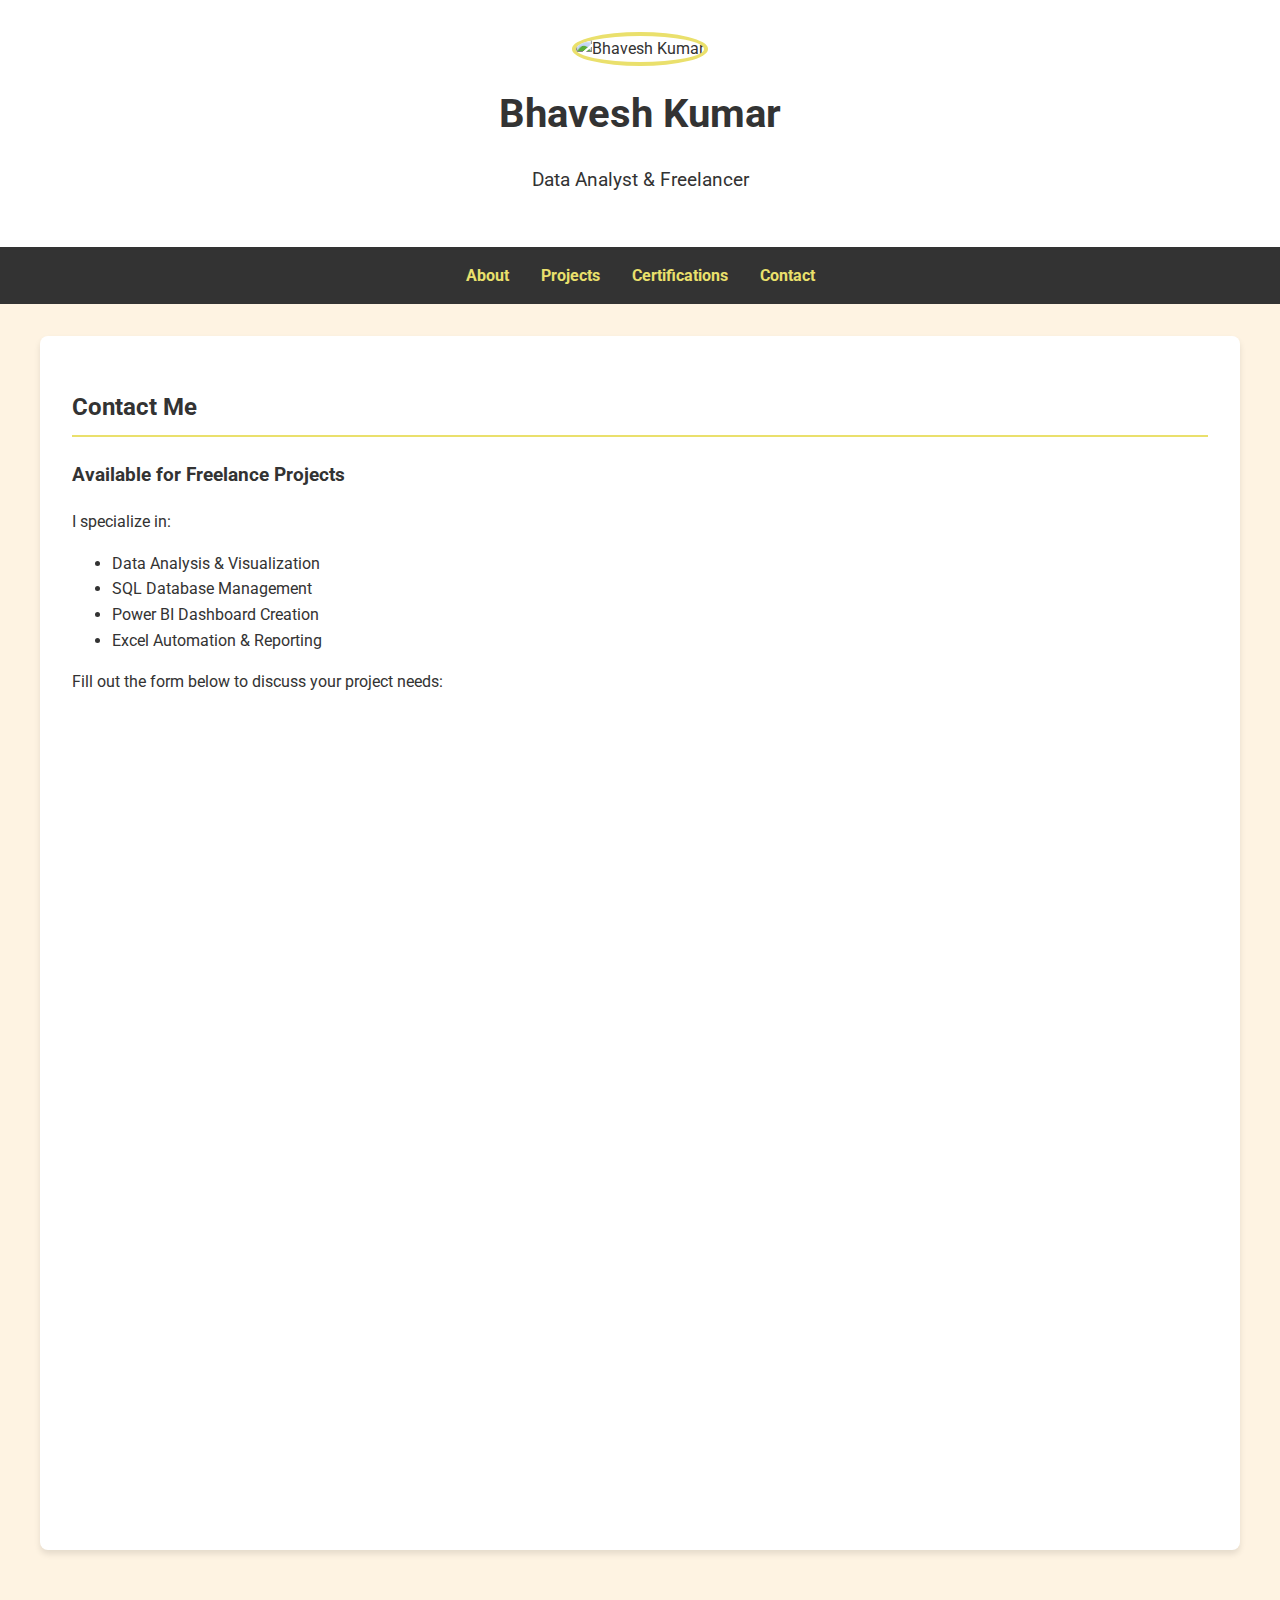
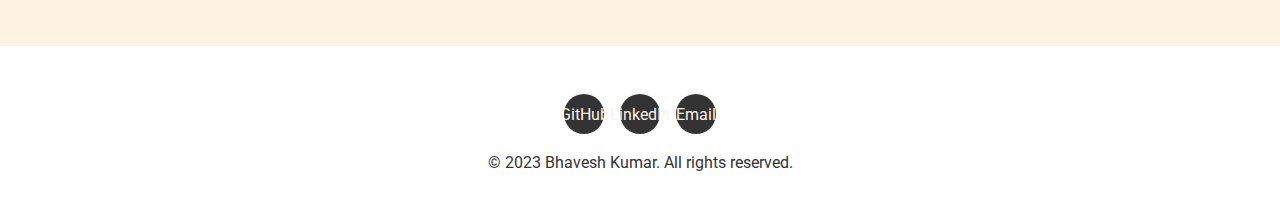
==== commit 9e4a1993: "c" ====
--- a/contact.html
+++ b/contact.html
@@ -3,46 +3,66 @@
 <head>
     <meta charset="UTF-8">
     <meta name="viewport" content="width=device-width, initial-scale=1.0">
-    <title>Contact Bhavesh Kumar - Freelance Data Analyst</title>
+    <title>Bhavesh Kumar - Contact</title>
     <link href="https://fonts.googleapis.com/css2?family=Roboto:wght@300;400;700&display=swap" rel="stylesheet">
     <link href="styles/styles.css" rel="stylesheet">
 </head>
 <body>
     <header class="header">
-        <h1 class="name">Contact Bhavesh Kumar</h1>
-        <h2 class="title">Freelance Data Analyst</h2>
+        <img src="https://lh3.googleusercontent.com/a/ACg8ocI1U52lFrswx4MWYVx9SHTKI9NrvFQZBIsJCtqKpzLqFeigsNw=s360-c-no" alt="Bhavesh Kumar" class="profile-image">
+        <h1 class="name">Bhavesh Kumar</h1>
+        <p class="title">Data Analyst & Freelancer</p>
     </header>
 
     <nav class="nav-menu">
         <ul class="nav-list">
-            <li class="nav-item"><a href="index.html" class="nav-link">Home</a></li>
-            <li class="nav-item"><a href="index.html#about" class="nav-link">About</a></li>
-            <li class="nav-item"><a href="index.html#skills" class="nav-link">Skills</a></li>
-            <li class="nav-item"><a href="index.html#projects" class="nav-link">Projects</a></li>
-            <li class="nav-item"><a href="index.html#certifications" class="nav-link">Certifications</a></li>
+            <li class="nav-item"><a href="index.html" class="nav-link">About</a></li>
+            <li class="nav-item"><a href="projects.html" class="nav-link">Projects</a></li>
+            <li class="nav-item"><a href="certifications.html" class="nav-link">Certifications</a></li>
+            <li class="nav-item"><a href="contact.html" class="nav-link">Contact</a></li>
         </ul>
     </nav>
 
-    <div class="container">
-        <section id="contact" class="section">
-            <h2 class="section-title">Contact Me for Freelance Work</h2>
-            <p class="contact-intro">I'm available for freelance data analysis projects. Please fill out the form below to discuss your needs and how I can help.</p>
+    <main class="container">
+        <section class="section">
+            <h2 class="section-title">Contact Me</h2>
+            <div class="freelancer-info">
+                <h3>Available for Freelance Projects</h3>
+                <p>I specialize in:</p>
+                <ul>
+                    <li>Data Analysis & Visualization</li>
+                    <li>SQL Database Management</li>
+                    <li>Power BI Dashboard Creation</li>
+                    <li>Excel Automation & Reporting</li>
+                </ul>
+                <p>Fill out the form below to discuss your project needs:</p>
+            </div>
             <div class="google-form-container">
-                <iframe src="https://docs.google.com/forms/d/e/YOUR_GOOGLE_FORM_ID/viewform?embedded=true" width="100%" height="800" frameborder="0" marginheight="0" marginwidth="0">Loading…</iframe>
+                <iframe src="https://docs.google.com/forms/d/e/1FAIpQLScmUsvHnZZP74brxZzfHrJUhMkU0GBZuIRyJXXdubyejNBZhg/viewform?embedded=true" 
+                    width="100%" 
+                    height="800" 
+                    frameborder="0" 
+                    marginheight="0" 
+                    marginwidth="0">
+                    Loading...
+                </iframe>
             </div>
         </section>
-    </div>
+    </main>
 
     <footer class="footer">
         <div class="social-links">
             <a href="https://github.com/BBhaveshkumar" target="_blank" rel="noopener noreferrer" class="social-link">
                 <svg xmlns="http://www.w3.org/2000/svg" width="24" height="24" viewBox="0 0 24 24" fill="none" stroke="currentColor" stroke-width="2" stroke-linecap="round" stroke-linejoin="round"><path d="M9 19c-5 1.5-5-2.5-7-3m14 6v-3.87a3.37 3.37 0 0 0-.94-2.61c3.14-.35 6.44-1.54 6.44-7A5.44 5.44 0 0 0 20 4.77 5.07 5.07 0 0 0 19.91 1S18.73.65 16 2.48a13.38 13.38 0 0 0-7 0C6.27.65 5.09 1 5.09 1A5.07 5.07 0 0 0 5 4.77a5.44 5.44 0 0 0-1.5 3.78c0 5.42 3.3 6.61 6.44 7A3.37 3.37 0 0 0 9 18.13V22"></path></svg>
+                <span class="sr-only">GitHub</span>
             </a>
             <a href="https://www.linkedin.com/in/bhaveshkumarr/" target="_blank" rel="noopener noreferrer" class="social-link">
                 <svg xmlns="http://www.w3.org/2000/svg" width="24" height="24" viewBox="0 0 24 24" fill="none" stroke="currentColor" stroke-width="2" stroke-linecap="round" stroke-linejoin="round"><path d="M16 8a6 6 0 0 1 6 6v7h-4v-7a2 2 0 0 0-2-2 2 2 0 0 0-2 2v7h-4v-7a6 6 0 0 1 6-6z"></path><rect x="2" y="9" width="4" height="12"></rect><circle cx="4" cy="4" r="2"></circle></svg>
+                <span class="sr-only">LinkedIn</span>
             </a>
             <a href="mailto:mrbhaveshkumarr@gmail.com" class="social-link">
                 <svg xmlns="http://www.w3.org/2000/svg" width="24" height="24" viewBox="0 0 24 24" fill="none" stroke="currentColor" stroke-width="2" stroke-linecap="round" stroke-linejoin="round"><path d="M4 4h16c1.1 0 2 .9 2 2v12c0 1.1-.9 2-2 2H4c-1.1 0-2-.9-2-2V6c0-1.1.9-2 2-2z"></path><polyline points="22,6 12,13 2,6"></polyline></svg>
+                <span class="sr-only">Email</span>
             </a>
         </div>
         <p>&copy; 2023 Bhavesh Kumar. All rights reserved.</p>
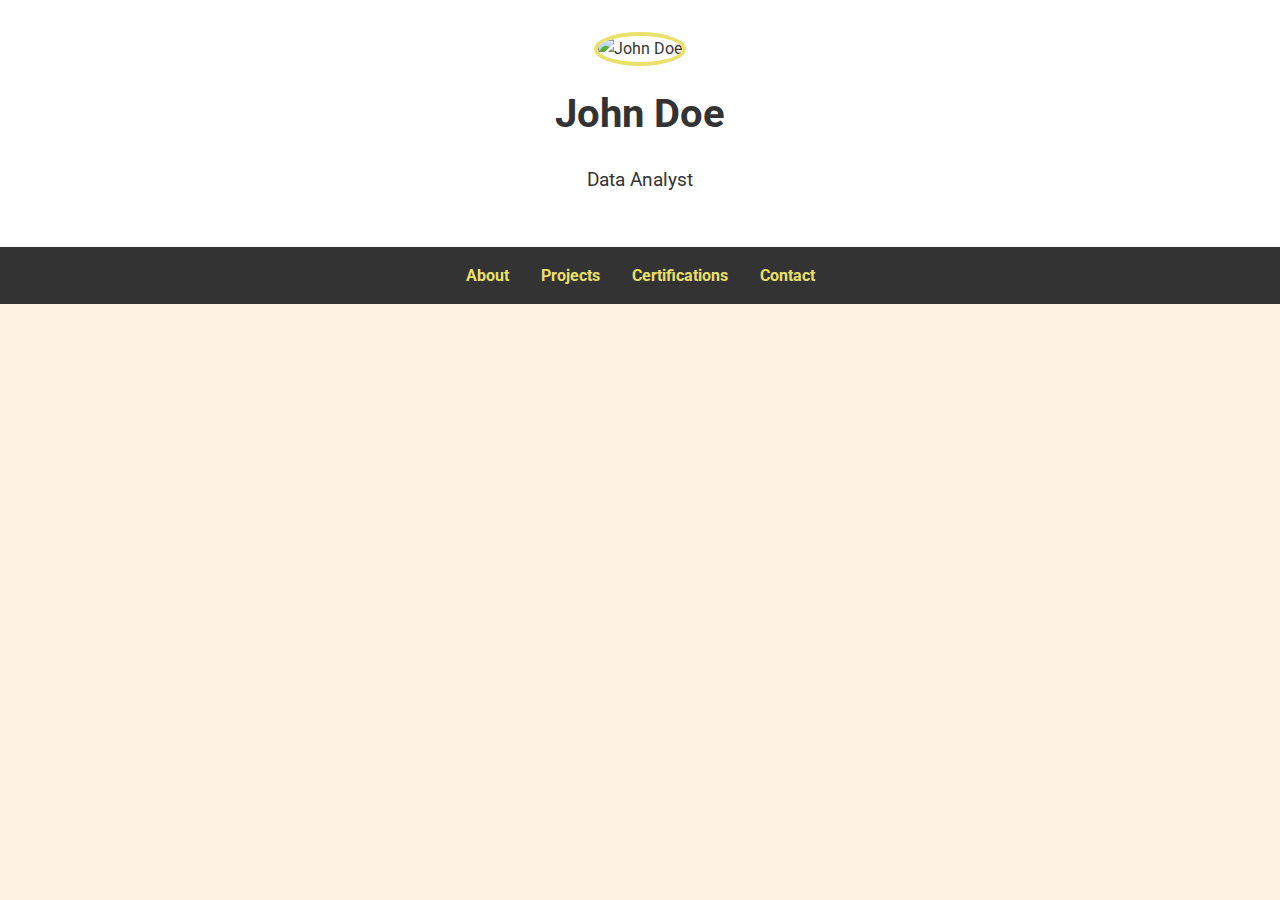
==== commit b207eeef: "d" ====
--- a/contact.html
+++ b/contact.html
@@ -9,9 +9,9 @@
 </head>
 <body>
     <header class="header">
-        <img src="https://lh3.googleusercontent.com/a/ACg8ocI1U52lFrswx4MWYVx9SHTKI9NrvFQZBIsJCtqKpzLqFeigsNw=s360-c-no" alt="Bhavesh Kumar" class="profile-image">
-        <h1 class="name">Bhavesh Kumar</h1>
-        <p class="title">Data Analyst & Freelancer</p>
+        <img src="https://lh3.googleusercontent.com/a/ACg8ocI1U52lFrswx4MWYVx9SHTKI9NrvFQZBIsJCtqKpzLqFeigsNw=s360-c-no" alt="John Doe" class="profile-image">
+        <h1 class="name">John Doe</h1>
+        <p class="title">Data Analyst</p>
     </header>
 
     <nav class="nav-menu">
@@ -23,50 +23,7 @@
         </ul>
     </nav>
 
-    <main class="container">
-        <section class="section">
-            <h2 class="section-title">Contact Me</h2>
-            <div class="freelancer-info">
-                <h3>Available for Freelance Projects</h3>
-                <p>I specialize in:</p>
-                <ul>
-                    <li>Data Analysis & Visualization</li>
-                    <li>SQL Database Management</li>
-                    <li>Power BI Dashboard Creation</li>
-                    <li>Excel Automation & Reporting</li>
-                </ul>
-                <p>Fill out the form below to discuss your project needs:</p>
-            </div>
-            <div class="google-form-container">
-                <iframe src="https://docs.google.com/forms/d/e/1FAIpQLScmUsvHnZZP74brxZzfHrJUhMkU0GBZuIRyJXXdubyejNBZhg/viewform?embedded=true" 
-                    width="100%" 
-                    height="800" 
-                    frameborder="0" 
-                    marginheight="0" 
-                    marginwidth="0">
-                    Loading...
-                </iframe>
-            </div>
-        </section>
-    </main>
-
-    <footer class="footer">
-        <div class="social-links">
-            <a href="https://github.com/BBhaveshkumar" target="_blank" rel="noopener noreferrer" class="social-link">
-                <svg xmlns="http://www.w3.org/2000/svg" width="24" height="24" viewBox="0 0 24 24" fill="none" stroke="currentColor" stroke-width="2" stroke-linecap="round" stroke-linejoin="round"><path d="M9 19c-5 1.5-5-2.5-7-3m14 6v-3.87a3.37 3.37 0 0 0-.94-2.61c3.14-.35 6.44-1.54 6.44-7A5.44 5.44 0 0 0 20 4.77 5.07 5.07 0 0 0 19.91 1S18.73.65 16 2.48a13.38 13.38 0 0 0-7 0C6.27.65 5.09 1 5.09 1A5.07 5.07 0 0 0 5 4.77a5.44 5.44 0 0 0-1.5 3.78c0 5.42 3.3 6.61 6.44 7A3.37 3.37 0 0 0 9 18.13V22"></path></svg>
-                <span class="sr-only">GitHub</span>
-            </a>
-            <a href="https://www.linkedin.com/in/bhaveshkumarr/" target="_blank" rel="noopener noreferrer" class="social-link">
-                <svg xmlns="http://www.w3.org/2000/svg" width="24" height="24" viewBox="0 0 24 24" fill="none" stroke="currentColor" stroke-width="2" stroke-linecap="round" stroke-linejoin="round"><path d="M16 8a6 6 0 0 1 6 6v7h-4v-7a2 2 0 0 0-2-2 2 2 0 0 0-2 2v7h-4v-7a6 6 0 0 1 6-6z"></path><rect x="2" y="9" width="4" height="12"></rect><circle cx="4" cy="4" r="2"></circle></svg>
-                <span class="sr-only">LinkedIn</span>
-            </a>
-            <a href="mailto:mrbhaveshkumarr@gmail.com" class="social-link">
-                <svg xmlns="http://www.w3.org/2000/svg" width="24" height="24" viewBox="0 0 24 24" fill="none" stroke="currentColor" stroke-width="2" stroke-linecap="round" stroke-linejoin="round"><path d="M4 4h16c1.1 0 2 .9 2 2v12c0 1.1-.9 2-2 2H4c-1.1 0-2-.9-2-2V6c0-1.1.9-2 2-2z"></path><polyline points="22,6 12,13 2,6"></polyline></svg>
-                <span class="sr-only">Email</span>
-            </a>
-        </div>
-        <p>&copy; 2023 Bhavesh Kumar. All rights reserved.</p>
-    </footer>
+    <!-- Rest of the content remains the same -->
 </body>
 </html>
 
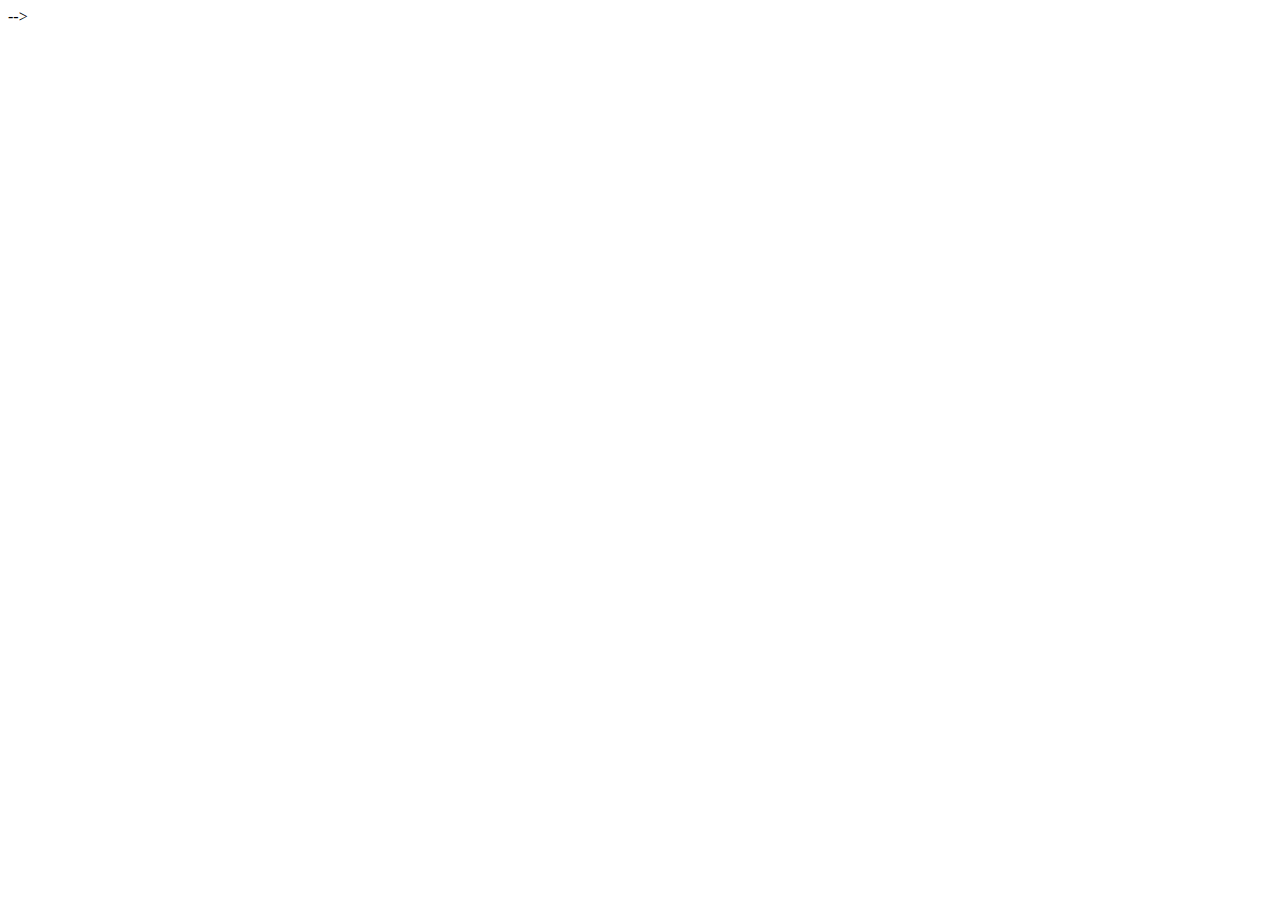
==== commit 9534d4b2: "s" ====
--- a/contact.html
+++ b/contact.html
@@ -1,4 +1,4 @@
-<!DOCTYPE html>
+<!-- <!DOCTYPE html>
 <html lang="en">
 <head>
     <meta charset="UTF-8">
@@ -26,4 +26,4 @@
     <!-- Rest of the content remains the same -->
 </body>
 </html>
-
+ -->
